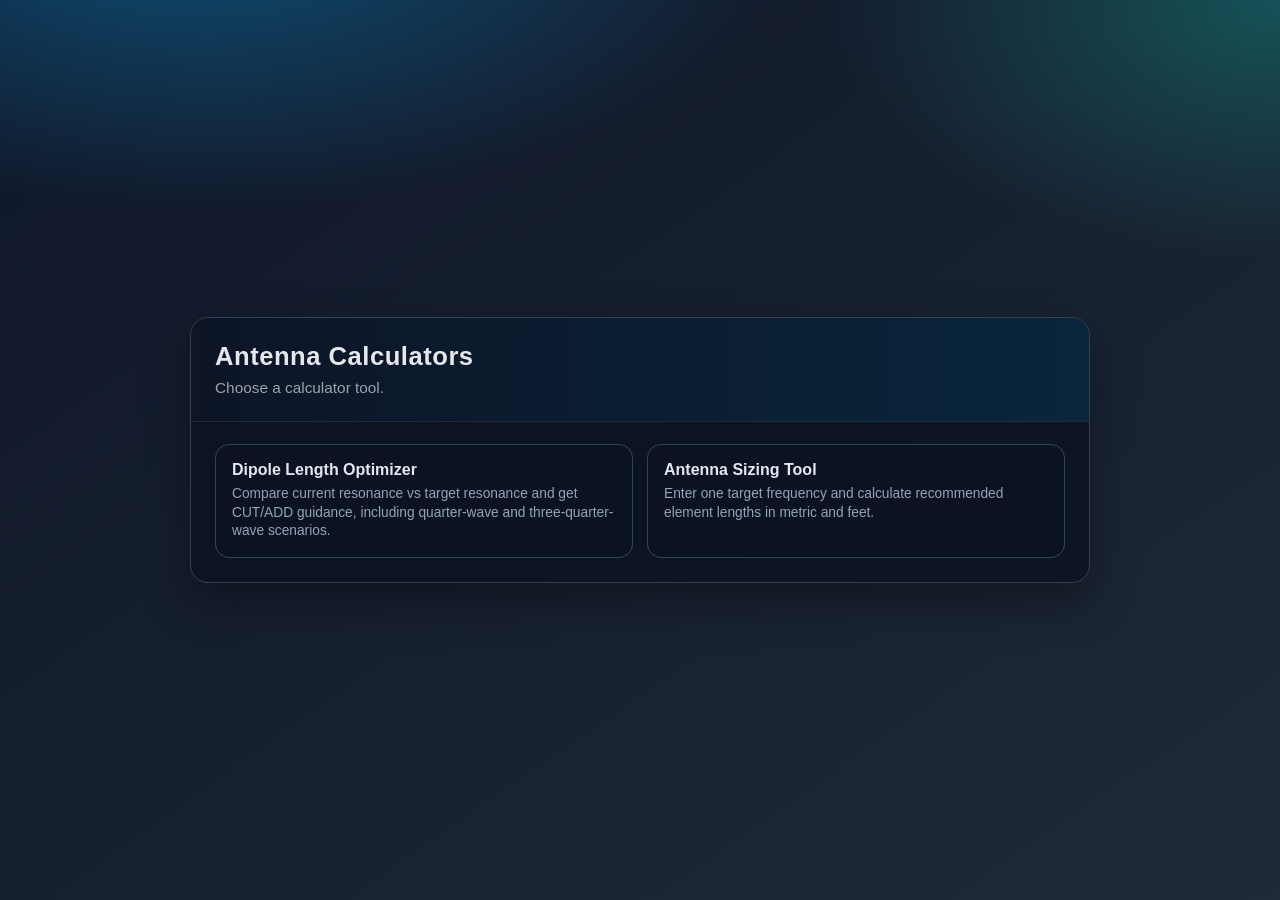
==== index.html @ 3dcd2f81 "First draft" ====
<!doctype html>
<html lang="en">
<head>
  <meta charset="utf-8">
  <meta name="viewport" content="width=device-width, initial-scale=1">
  <title>Antenna Calculators</title>
  <link rel="stylesheet" href="res/dipole_optimizer.css">
</head>
<body>
  <main class="card">
    <section class="header">
      <h1>Antenna Calculators</h1>
      <p class="subtitle">Choose a calculator tool.</p>
    </section>

    <section class="tool-grid" aria-label="Calculator tools">
      <a class="tool-card" href="pages/dipole_optimizer.html">
        <div class="tool-card-title">Dipole Length Optimizer</div>
        <div class="tool-card-desc">Compare current resonance vs target resonance and get CUT/ADD guidance, including quarter-wave and three-quarter-wave scenarios.</div>
      </a>

      <a class="tool-card" href="pages/antenna_sizing.html">
        <div class="tool-card-title">Antenna Sizing Tool</div>
        <div class="tool-card-desc">Enter one target frequency and calculate recommended element lengths in metric and feet.</div>
      </a>
    </section>
  </main>
</body>
</html>
---- res/dipole_optimizer.css ----
:root {
  --bg-a: #0f172a;
  --bg-b: #1f2937;
  --panel: #0b1220cc;
  --panel-border: #334155;
  --text: #e5e7eb;
  --muted: #9ca3af;
  --accent: #22d3ee;
  --shadow: 0 18px 45px rgba(0, 0, 0, 0.35);
}

* { box-sizing: border-box; }

body {
  margin: 0;
  min-height: 100vh;
  color: var(--text);
  font-family: "Segoe UI", "Trebuchet MS", Verdana, sans-serif;
  background:
    radial-gradient(1000px 500px at 15% -10%, #0ea5e966, transparent 60%),
    radial-gradient(900px 520px at 100% 0%, #14b8a655, transparent 50%),
    linear-gradient(145deg, var(--bg-a), var(--bg-b));
  display: grid;
  place-items: center;
  padding: 22px;
}

.card {
  width: min(900px, 100%);
  border: 1px solid var(--panel-border);
  border-radius: 18px;
  background: var(--panel);
  backdrop-filter: blur(6px);
  box-shadow: var(--shadow);
  overflow: hidden;
}

.header {
  padding: 24px;
  border-bottom: 1px solid #1f2a3b;
  background: linear-gradient(90deg, #0f172a88, #082f49aa);
}

h1 {
  margin: 0;
  font-size: clamp(1.35rem, 2vw, 1.9rem);
  letter-spacing: 0.02em;
}

.subtitle {
  margin: 8px 0 0;
  color: var(--muted);
  font-size: 0.96rem;
}

.top-links {
  margin-top: 12px;
  display: flex;
  flex-wrap: wrap;
  gap: 8px;
}

.tool-link {
  display: inline-block;
  text-decoration: none;
  font-size: 0.82rem;
  font-weight: 700;
  letter-spacing: 0.03em;
  color: #dbeafe;
  border: 1px solid #2f4661;
  border-radius: 999px;
  padding: 6px 10px;
  background: #0b1322;
}

.tool-link.active {
  color: #05202a;
  border-color: #67e8f9;
  background: linear-gradient(90deg, #67e8f9, #2dd4bf);
}

.tool-grid {
  padding: 22px 24px 24px;
  display: grid;
  grid-template-columns: repeat(2, minmax(0, 1fr));
  gap: 14px;
}

.tool-card {
  display: block;
  text-decoration: none;
  border: 1px solid #2f4661;
  border-radius: 14px;
  padding: 16px;
  background: #0b1322;
  color: var(--text);
  transition: transform 0.18s ease, border-color 0.18s ease, box-shadow 0.18s ease;
}

.tool-card:hover {
  transform: translateY(-2px);
  border-color: #67e8f9;
  box-shadow: 0 8px 24px rgba(0, 0, 0, 0.28);
}

.tool-card-title {
  font-size: 1rem;
  font-weight: 700;
  margin-bottom: 6px;
  color: #e2e8f0;
}

.tool-card-desc {
  font-size: 0.86rem;
  color: #94a3b8;
  line-height: 1.35;
}

form {
  padding: 20px 24px 10px;
  display: grid;
  gap: 14px;
}

.grid {
  display: grid;
  gap: 14px;
  grid-template-columns: repeat(2, minmax(0, 1fr));
}

label {
  display: block;
  margin-bottom: 6px;
  font-size: 0.9rem;
  color: #cbd5e1;
}

input[type="text"] {
  width: 100%;
  padding: 12px 14px;
  border: 1px solid #2f3f55;
  border-radius: 10px;
  background: #0b1322;
  color: var(--text);
  outline: none;
  font-size: 1rem;
}

input[type="text"]:focus {
  border-color: var(--accent);
  box-shadow: 0 0 0 2px #22d3ee33;
}

.hint {
  color: var(--muted);
  font-size: 0.83rem;
  margin-top: 2px;
}

button {
  width: fit-content;
  border: none;
  border-radius: 10px;
  padding: 11px 18px;
  font-weight: 700;
  color: #05202a;
  background: linear-gradient(90deg, #67e8f9, #2dd4bf);
  cursor: pointer;
}

button:hover { filter: brightness(1.04); }

.errors {
  margin: 0 24px 0;
  padding: 12px 14px;
  border-radius: 10px;
  border: 1px solid #7f1d1d;
  background: #450a0aaa;
  color: #fecaca;
  display: none;
}

.result {
  margin: 18px 24px 24px;
  padding: 16px;
  border: 1px solid #334155;
  border-radius: 12px;
  background: #0b1322cc;
  display: none;
}

.badge {
  display: inline-block;
  padding: 4px 8px;
  border-radius: 999px;
  font-size: 0.78rem;
  font-weight: 700;
  letter-spacing: 0.05em;
  margin-bottom: 10px;
}

.add { background: #14532d; color: #bbf7d0; }
.cut { background: #7c2d12; color: #fed7aa; }
.match { background: #1f2937; color: #d1d5db; }

.main-line {
  font-size: 1.2rem;
  margin: 4px 0 12px;
  font-weight: 700;
}

.detail-results {
  margin: 8px 0 14px;
  display: grid;
  grid-template-columns: repeat(2, minmax(0, 1fr));
  gap: 10px;
}

.detail-card {
  border: 1px solid #263346;
  border-radius: 10px;
  padding: 10px;
  background: #0b1322;
}

.detail-title {
  font-size: 0.86rem;
  color: #cbd5e1;
  margin-bottom: 6px;
  font-weight: 600;
}

.detail-value {
  font-size: 1.02rem;
  font-weight: 700;
  color: #e2e8f0;
  margin-bottom: 5px;
}

.detail-note {
  font-size: 0.78rem;
  color: #94a3b8;
  line-height: 1.35;
}

.sizing-results {
  margin: 8px 0 14px;
  display: grid;
  grid-template-columns: repeat(2, minmax(0, 1fr));
  gap: 10px;
}

.sizing-card {
  border: 1px solid #263346;
  border-radius: 10px;
  padding: 10px;
  background: #0b1322;
}

.sizing-label {
  font-size: 0.84rem;
  color: #cbd5e1;
  margin-bottom: 6px;
  font-weight: 600;
}

.sizing-value {
  font-size: 1.02rem;
  font-weight: 700;
  color: #e2e8f0;
}

table {
  width: 100%;
  border-collapse: collapse;
  font-size: 0.92rem;
}

th, td {
  text-align: left;
  padding: 8px 6px;
  border-bottom: 1px solid #1f2a3b;
}

th { color: #cbd5e1; font-weight: 600; }

.foot {
  margin-top: 10px;
  color: var(--muted);
  font-size: 0.84rem;
}

@media (max-width: 680px) {
  .grid { grid-template-columns: 1fr; }
  .detail-results { grid-template-columns: 1fr; }
  .sizing-results { grid-template-columns: 1fr; }
  .tool-grid { grid-template-columns: 1fr; padding-left: 16px; padding-right: 16px; }
  .card { border-radius: 14px; }
  .header, form { padding-left: 16px; padding-right: 16px; }
  .result, .errors { margin-left: 16px; margin-right: 16px; }
}
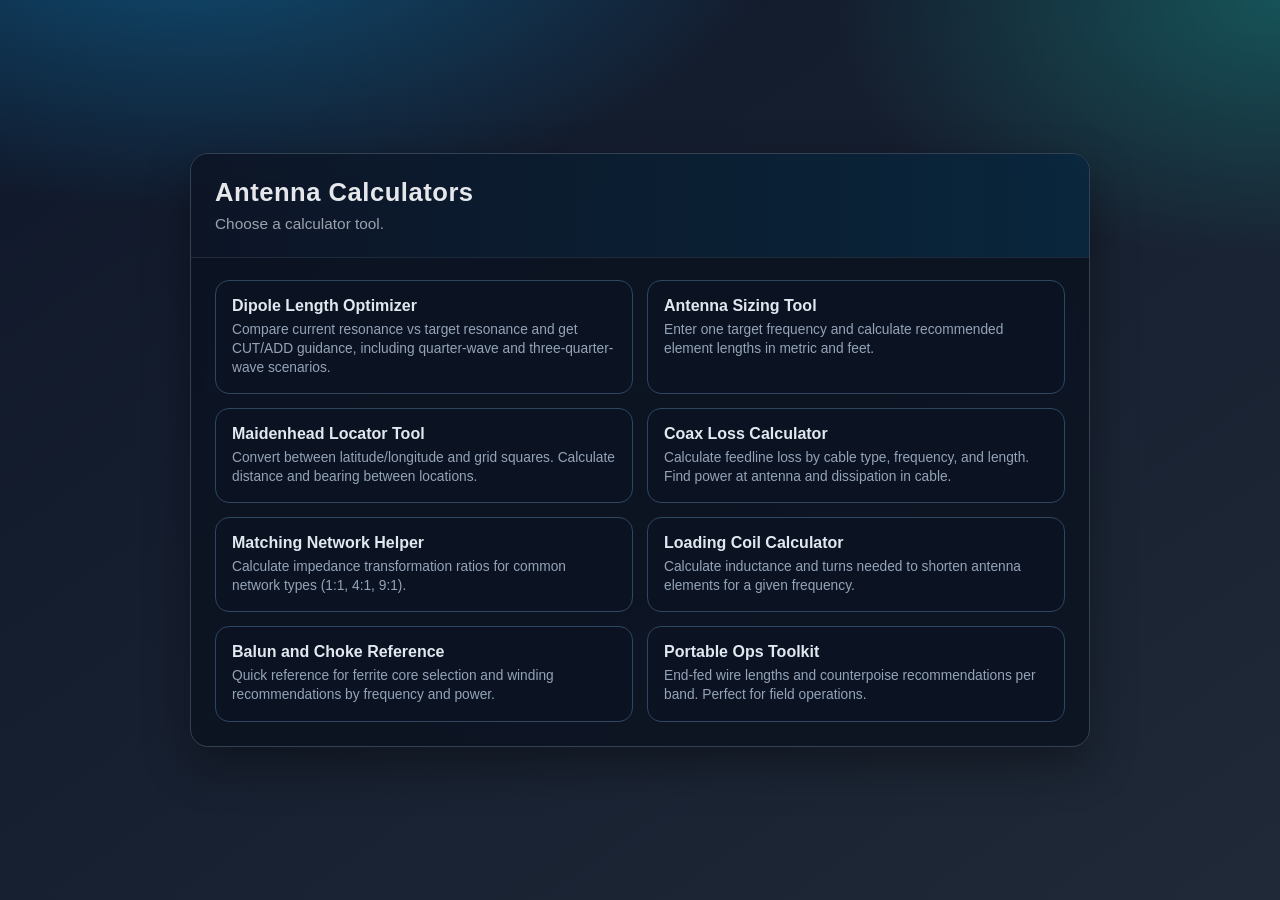
==== commit 14b20248: "Adding new tools" ====
--- a/index.html
+++ b/index.html
@@ -23,6 +23,36 @@
         <div class="tool-card-title">Antenna Sizing Tool</div>
         <div class="tool-card-desc">Enter one target frequency and calculate recommended element lengths in metric and feet.</div>
       </a>
+
+      <a class="tool-card" href="pages/maidenhead_locator.html">
+        <div class="tool-card-title">Maidenhead Locator Tool</div>
+        <div class="tool-card-desc">Convert between latitude/longitude and grid squares. Calculate distance and bearing between locations.</div>
+      </a>
+
+      <a class="tool-card" href="pages/coax_loss.html">
+        <div class="tool-card-title">Coax Loss Calculator</div>
+        <div class="tool-card-desc">Calculate feedline loss by cable type, frequency, and length. Find power at antenna and dissipation in cable.</div>
+      </a>
+
+      <a class="tool-card" href="pages/matching_network.html">
+        <div class="tool-card-title">Matching Network Helper</div>
+        <div class="tool-card-desc">Calculate impedance transformation ratios for common network types (1:1, 4:1, 9:1).</div>
+      </a>
+
+      <a class="tool-card" href="pages/loading_coil.html">
+        <div class="tool-card-title">Loading Coil Calculator</div>
+        <div class="tool-card-desc">Calculate inductance and turns needed to shorten antenna elements for a given frequency.</div>
+      </a>
+
+      <a class="tool-card" href="pages/balun_choke.html">
+        <div class="tool-card-title">Balun and Choke Reference</div>
+        <div class="tool-card-desc">Quick reference for ferrite core selection and winding recommendations by frequency and power.</div>
+      </a>
+
+      <a class="tool-card" href="pages/portable_ops.html">
+        <div class="tool-card-title">Portable Ops Toolkit</div>
+        <div class="tool-card-desc">End-fed wire lengths and counterpoise recommendations per band. Perfect for field operations.</div>
+      </a>
     </section>
   </main>
 </body>
--- a/res/dipole_optimizer.css
+++ b/res/dipole_optimizer.css
@@ -151,6 +151,35 @@
   box-shadow: 0 0 0 2px #22d3ee33;
 }
 
+select {
+  width: 100%;
+  padding: 12px 14px;
+  border: 1px solid #2f3f55;
+  border-radius: 10px;
+  background: #0b1322;
+  color: var(--text);
+  outline: none;
+  font-size: 1rem;
+  cursor: pointer;
+  appearance: none;
+  background-image: url("data:image/svg+xml;charset=UTF-8,%3csvg xmlns='http://www.w3.org/2000/svg' viewBox='0 0 24 24' fill='none' stroke='%2322d3ee' stroke-width='2' stroke-linecap='round' stroke-linejoin='round'%3e%3cpolyline points='6 9 12 15 18 9'%3e%3c/polyline%3e%3c/svg%3e");
+  background-repeat: no-repeat;
+  background-position: right 10px center;
+  background-size: 20px;
+  padding-right: 40px;
+}
+
+select:focus {
+  border-color: var(--accent);
+  box-shadow: 0 0 0 2px #22d3ee33;
+}
+
+select option {
+  background: #0b1322;
+  color: var(--text);
+  padding: 8px;
+}
+
 .hint {
   color: var(--muted);
   font-size: 0.83rem;
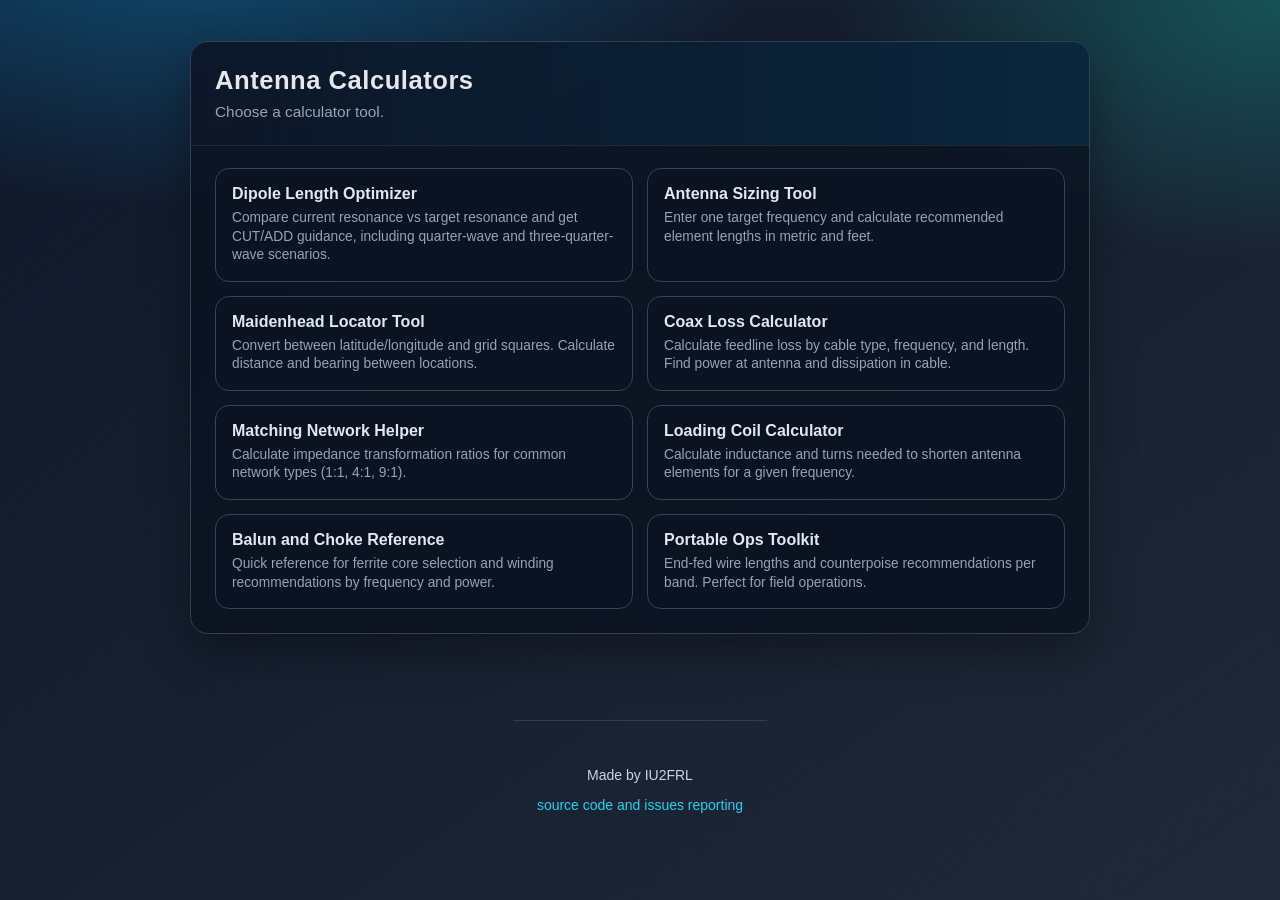
==== commit 5f8d07e2: "Updating cables and measures" ====
--- a/index.html
+++ b/index.html
@@ -55,5 +55,10 @@
       </a>
     </section>
   </main>
+
+  <footer style="text-align: center; padding: 32px 24px; color: #cbd5e1; font-size: 0.875rem; border-top: 1px solid #2f3f55; margin-top: 48px;">
+    <p>Made by IU2FRL</p>
+    <p><a href="https://github.com/iu2frl/ham-radio-tools" style="color: #22d3ee; text-decoration: none;">source code and issues reporting</a></p>
+  </footer>
 </body>
 </html>
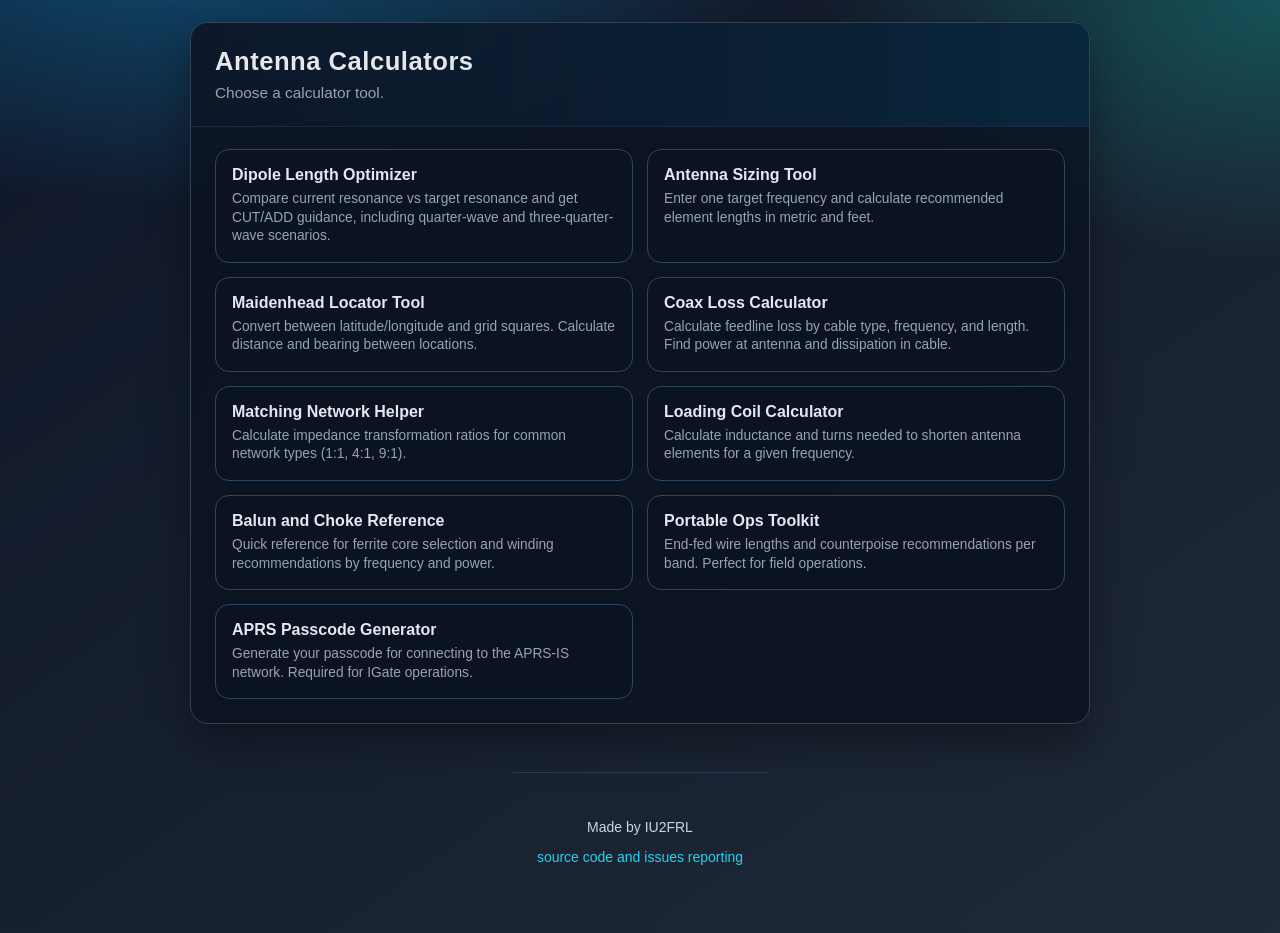
==== commit 474e8875: "Added APRS passcode generator" ====
--- a/index.html
+++ b/index.html
@@ -53,6 +53,11 @@
         <div class="tool-card-title">Portable Ops Toolkit</div>
         <div class="tool-card-desc">End-fed wire lengths and counterpoise recommendations per band. Perfect for field operations.</div>
       </a>
+
+      <a class="tool-card" href="pages/aprs_passcode.html">
+        <div class="tool-card-title">APRS Passcode Generator</div>
+        <div class="tool-card-desc">Generate your passcode for connecting to the APRS-IS network. Required for IGate operations.</div>
+      </a>
     </section>
   </main>
 
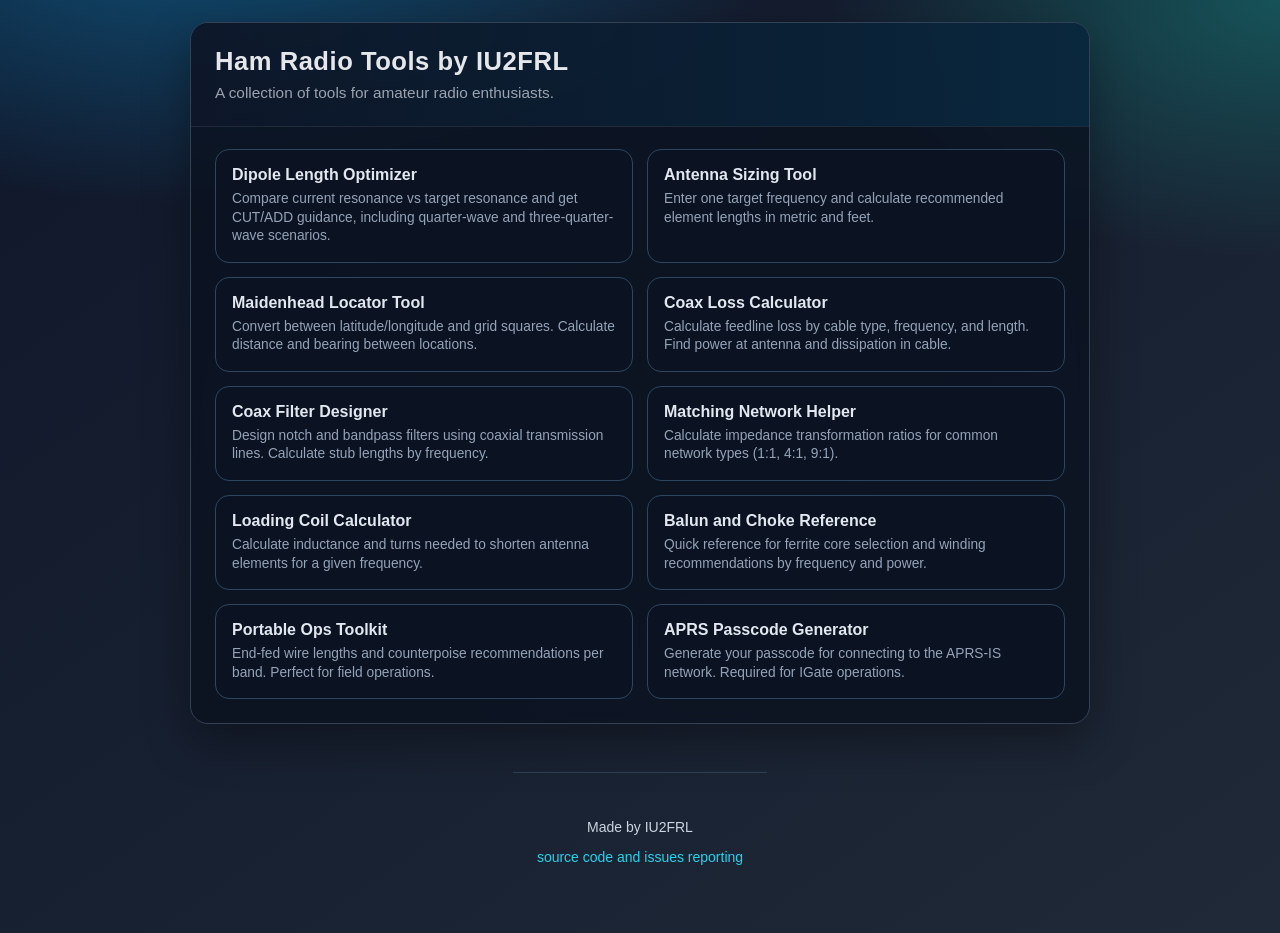
==== commit eb5e9e65: "Adding notch tool" ====
--- a/index.html
+++ b/index.html
@@ -9,8 +9,8 @@
 <body>
   <main class="card">
     <section class="header">
-      <h1>Antenna Calculators</h1>
-      <p class="subtitle">Choose a calculator tool.</p>
+      <h1>Ham Radio Tools by IU2FRL</h1>
+      <p class="subtitle">A collection of tools for amateur radio enthusiasts.</p>
     </section>
 
     <section class="tool-grid" aria-label="Calculator tools">
@@ -32,6 +32,11 @@
       <a class="tool-card" href="pages/coax_loss.html">
         <div class="tool-card-title">Coax Loss Calculator</div>
         <div class="tool-card-desc">Calculate feedline loss by cable type, frequency, and length. Find power at antenna and dissipation in cable.</div>
+      </a>
+
+      <a class="tool-card" href="pages/coax_filter.html">
+        <div class="tool-card-title">Coax Filter Designer</div>
+        <div class="tool-card-desc">Design notch and bandpass filters using coaxial transmission lines. Calculate stub lengths by frequency.</div>
       </a>
 
       <a class="tool-card" href="pages/matching_network.html">
